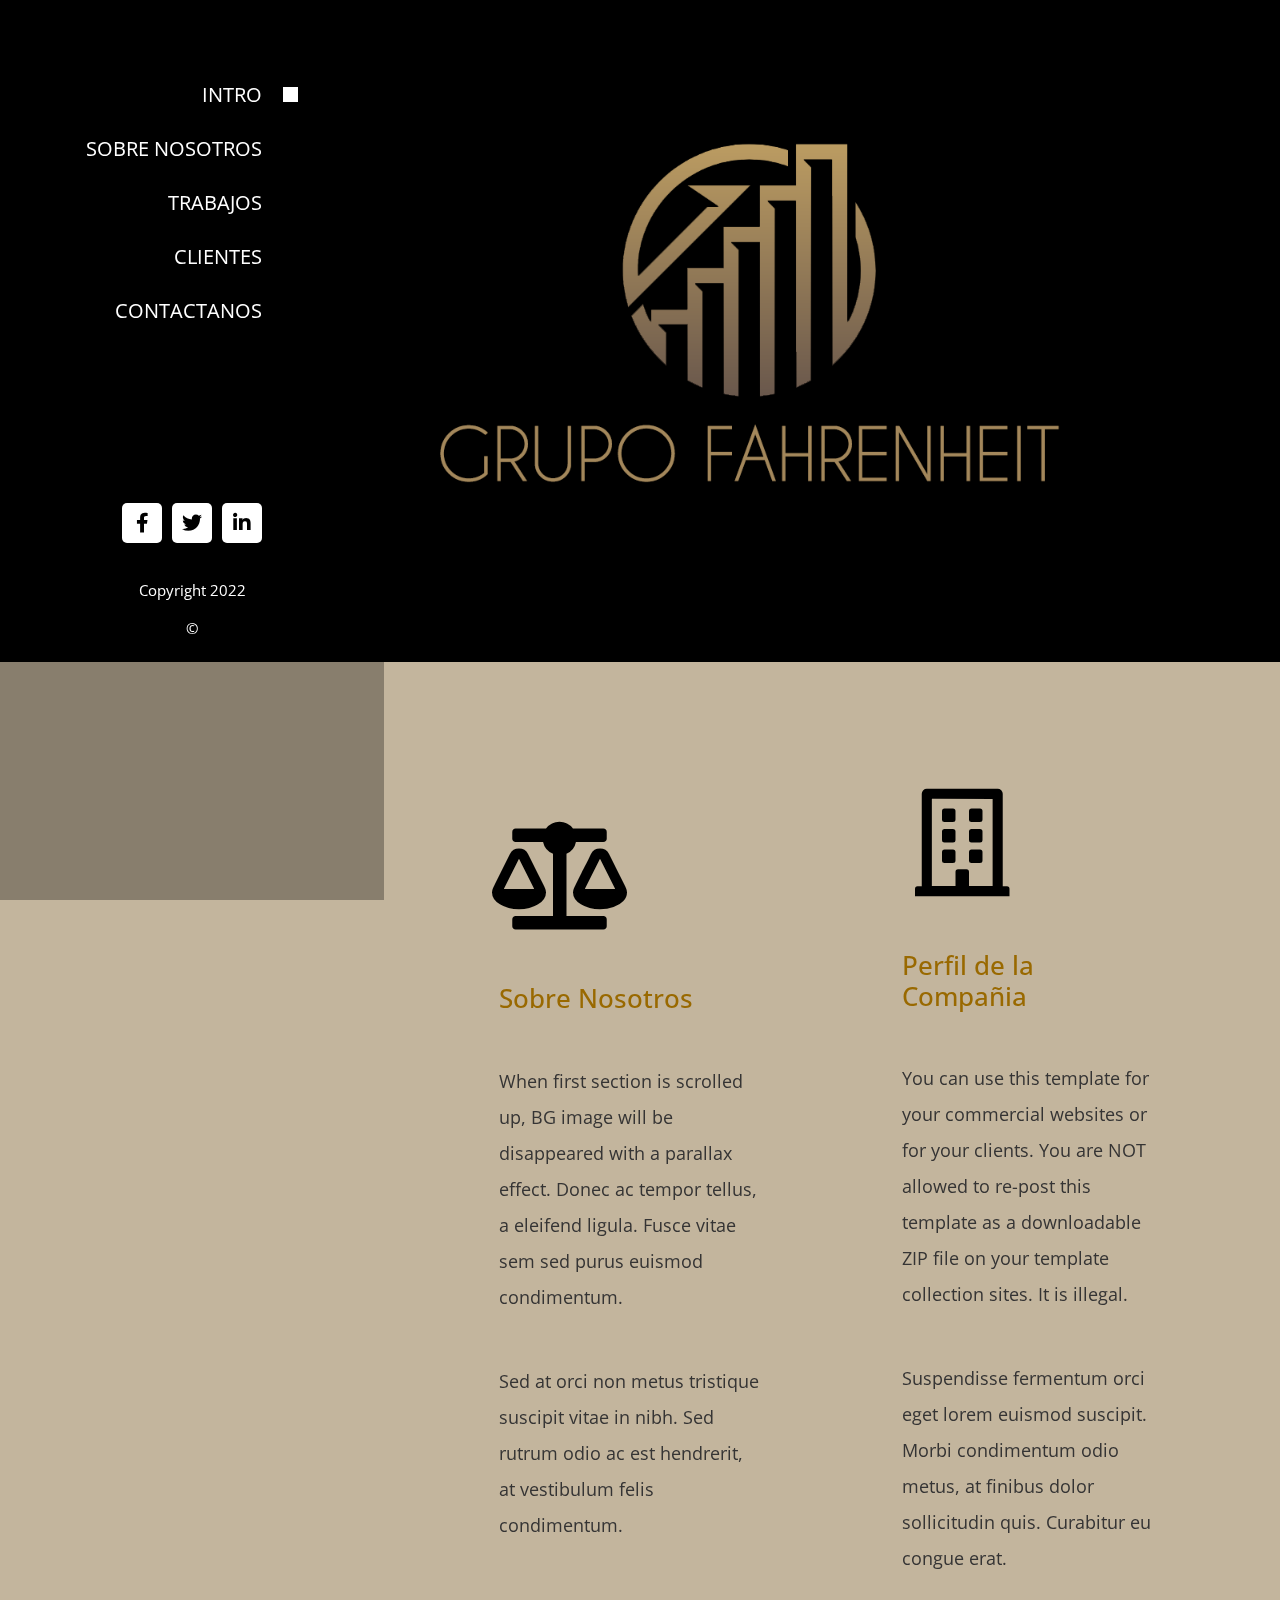
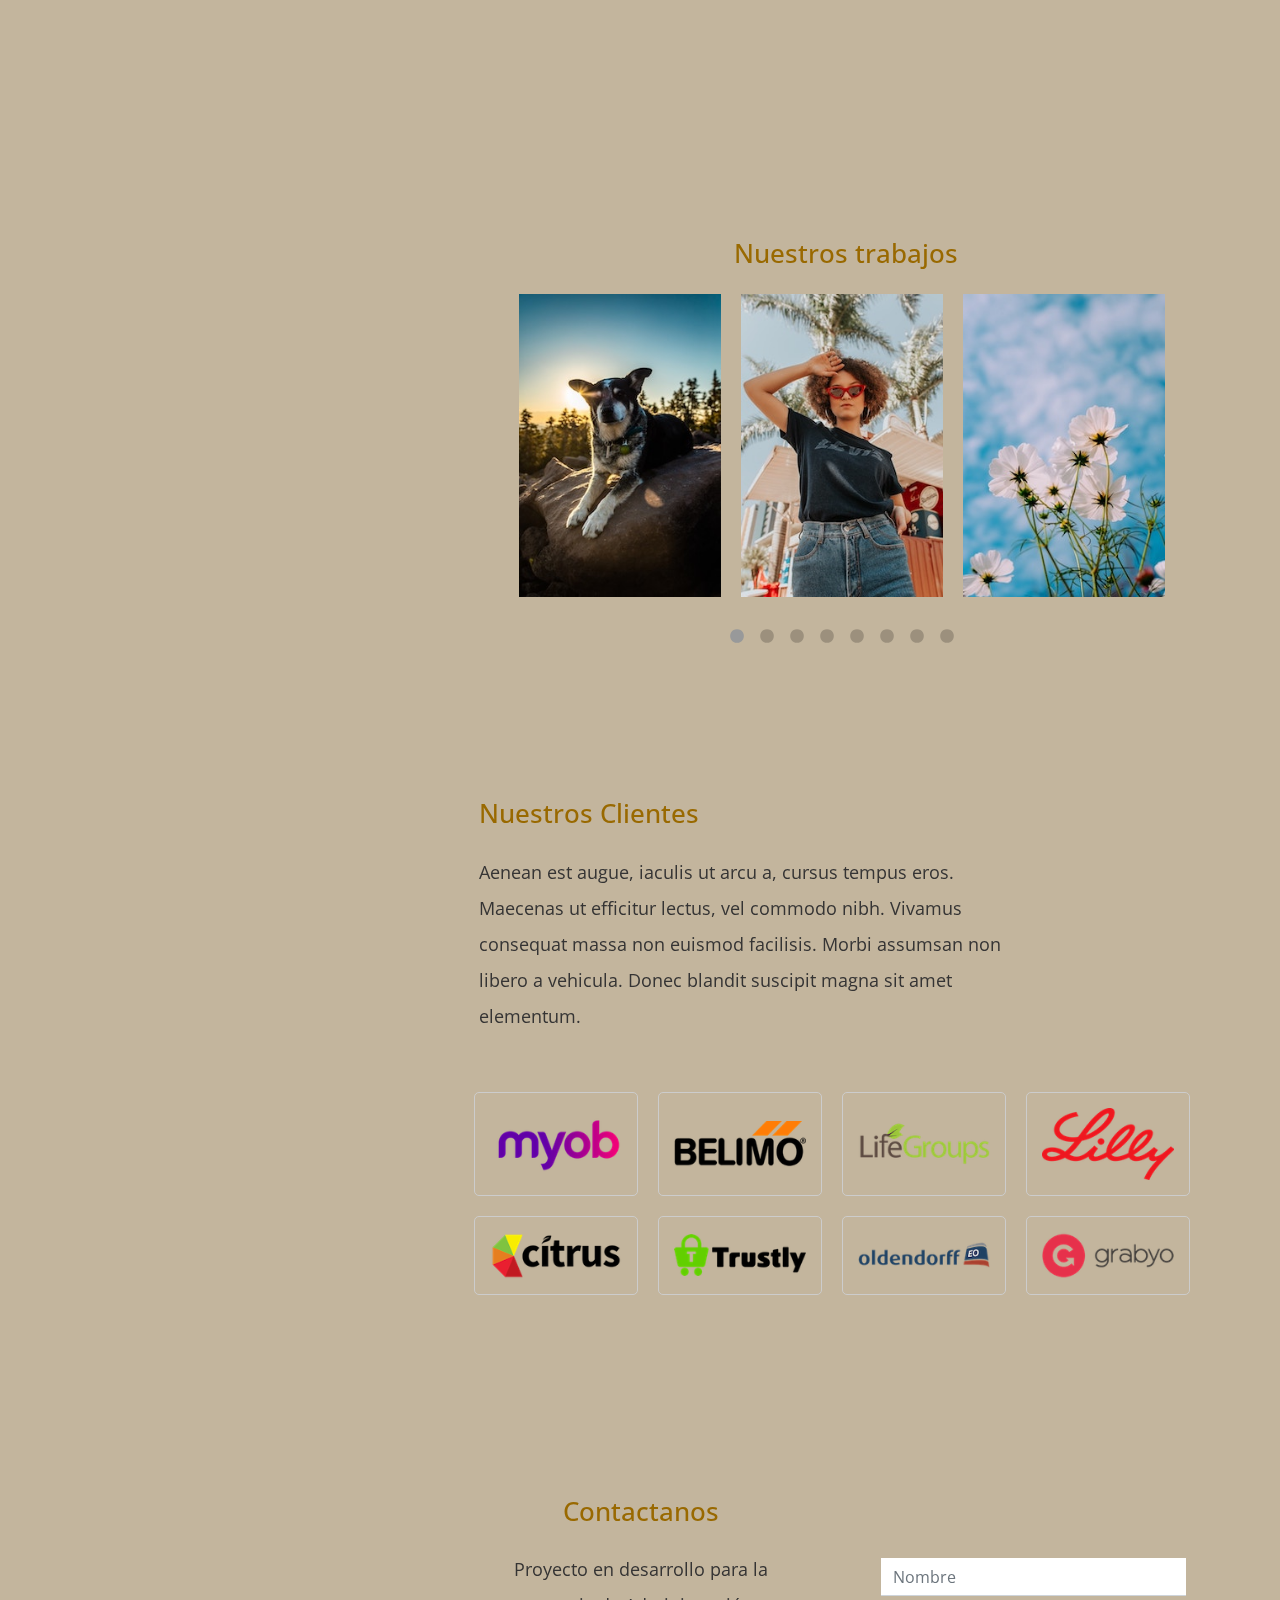
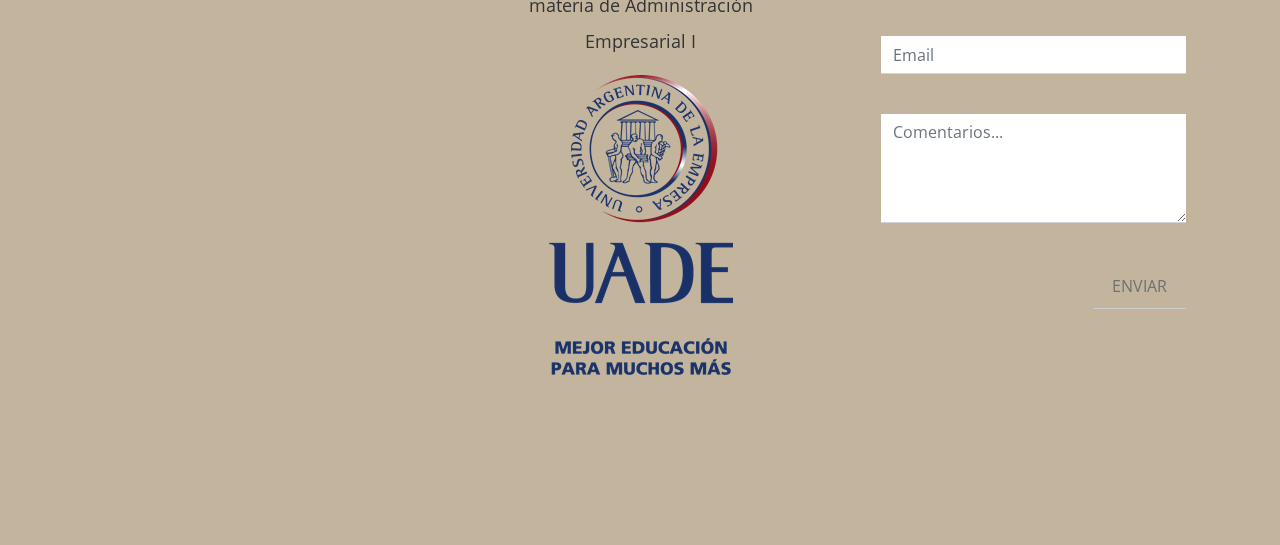
==== index.html @ c652b600 "se sube el proyecto" ====
<!DOCTYPE html>
<html lang="en">
  <head>
    <meta charset="UTF-8" />
    <meta name="viewport" content="width=device-width, initial-scale=1.0" />
    <meta http-equiv="X-UA-Compatible" content="ie=edge" />

    <title>Grupo Fahrenheit</title>
<!--
DREAM PULSE
https://templatemo.com/tm-536-dream-pulse
-->
    <link rel="stylesheet" href="https://fonts.googleapis.com/css?family=Open+Sans:400,600" />
    <link rel="stylesheet" href="css/all.min.css" />
    <link rel="stylesheet" href="css/bootstrap.min.css" />
    <link rel="stylesheet" href="slick/slick.css"/>    
    <link rel="stylesheet" href="slick/slick-theme.css"/>    
    <link rel="stylesheet" href="css/magnific-popup.css">
    <link rel="stylesheet" href="css/templatemo-dream-pulse.css" />
  </head>
  <body>
    <main class="container-fluid">
      <div class="row">        
          <nav id="tmSidebar" class="tm-bg-black-transparent tm-sidebar">
            <button class="navbar-toggler" type="button" aria-label="Toggle navigation">
              <i class="fas fa-bars"></i>
            </button>
            <div class="tm-sidebar-sticky">
              <div class="tm-brand-box">
                <div class="tm-double-border-1">
                  <div class="tm-double-border-2">
                    <h2 class="tm-brand text-uppercase"></h2>
                  
                    
                  </div>
                </div>
              </div>

              <ul id="tmMainNav" class="nav flex-column text-uppercase text-right tm-main-nav">
                <li class="nav-item">
                  <a href="#intro" class="nav-link active">
                    <span class="d-inline-block mr-3">Intro</span>
                    <span class="d-inline-block tm-white-rect"></span>
                  </a>
                </li>
                <li class="nav-item">
                  <a href="#about" class="nav-link">
                    <span class="d-inline-block mr-3">Sobre Nosotros</span>
                    <span class="d-inline-block tm-white-rect"></span>
                  </a>
                </li>
                <li class="nav-item">
                  <a href="#work" class="nav-link">
                    <span class="d-inline-block mr-3">Trabajos</span>
                    <span class="d-inline-block tm-white-rect"></span>
                  </a>
                </li>
                <li class="nav-item">
                  <a href="#clients" class="nav-link">
                    <span class="d-inline-block mr-3">Clientes</span>
                    <span class="d-inline-block tm-white-rect"></span>
                  </a>
                </li>
                <li class="nav-item">
                  <a href="#talk" class="nav-link">
                    <span class="d-inline-block mr-3">Contactanos</span>
                    <span class="d-inline-block tm-white-rect"></span>
                  </a>
                </li>
              </ul>
              <ul class="nav flex-row tm-social-links">
                <li class="nav-item">
                  <a href="https://facebook.com" class="nav-link tm-social-link">
                    <i class="fab fa-facebook-f"></i>
                  </a>
                </li>
                <li class="nav-item">
                  <a href="https://twitter.com" class="nav-link tm-social-link">
                    <i class="fab fa-twitter"></i>
                  </a>
                </li>
               
                <li class="nav-item">
                  <a href="https://linkedin.com" class="nav-link tm-social-link">
                    <i class="fab fa-linkedin-in"></i>
                  </a>
                </li>
              </ul>
              <footer class="text-center text-white small">
                <p class="mb--0 mb-2">Copyright 2022 </p>
                <p class="mb-0">©
                  <a rel="nofollow" href="https://templatemo.com" class="tm-footer-link"></a>
                </p>
              </footer>
            </div>
          </nav>
          
          <main role="main" class="ml-sm-auto col-12">
            <div
              class="parallax-window"
              data-parallax="scroll"
              data-image-src="/img/logo/header.png">
                     
                </section>
            </div>            
          </div>

          <div class="tm-section-wrap bg-white">
            <section id="about" class="row tm-section">
              <div class="col-xl-6">
                <div class="tm-section-half">    
                    <div><i class="fas fa-6x fa-balance-scale mb-5 tm-section-icon"></i></div>                        
                    <h2 class="tm-section-title tm-color-primary mb-5">Sobre Nosotros</h2>
                    <p class="mb-5">
                      When first section is scrolled up, BG image will be
                      disappeared with a parallax effect. Donec ac tempor tellus, a
                      eleifend ligula. Fusce vitae sem sed purus euismod
                      condimentum.
                    </p>
                    <p>
                      Sed at orci non metus tristique suscipit vitae in nibh. Sed
                      rutrum odio ac est hendrerit, at vestibulum felis condimentum.
                    </p>
                </div>
              </div>
              <div class="col-xl-6">
                <div class="tm-section-half">
                    <div><i class="far fa-6x fa-building mb-5 tm-section-icon"></i></div>
                    <h2 class="tm-section-title tm-color-primary mb-5">Perfil de la Compañia</h2>
                    <p class="mb-5">
                      You can use this template for your commercial websites or for your clients. 
                      You are NOT allowed to re-post this template as a downloadable ZIP file 
                      on your template collection sites. It is illegal.
                    </p>
                    <p>
                      Suspendisse fermentum orci eget lorem euismod suscipit. Morbi
                      condimentum odio metus, at finibus dolor sollicitudin quis.
                      Curabitur eu congue erat.
                    </p>
                </div>
              </div>
            </section>
          </div>
            
          <div class="tm-section-wrap bg-white">
            <section id="work" class="row tm-section">
              <div class="col-12">
                <div class="w-100 tm-double-border-1 tm-border-gray">
                    <div class="tm-double-border-2 tm-border-gray tm-box-pad">
                      <div class="tm-gallery-wrap">
                          <h2 class="tm-color-primary tm-section-title mb-4 ml-2">Nuestros trabajos</h2>
                          <div class="tm-gallery">
                            <div class="tm-gallery-item">                        
                              <figure class="effect-bubba">
                                <img src="img/gallery/01.jpg" alt="Our Work Image" class="img-fluid">
                                <figcaption>
                                  <h2>Fresh <span>Bubba</span></h2>
                                  <p>Bubba likes to appear out of thin air.</p>
                                  <a href="img/gallery/large/01.jpg">View more</a>
                                </figcaption>
                              </figure>
                            </div>
                            <div class="tm-gallery-item">
                              <figure class="effect-bubba">
                                <img src="img/gallery/02.jpg" alt="Our Work Image" class="img-fluid">
                                <figcaption>
                                  <h2>Fresh <span>Bubba</span></h2>
                                  <p>Bubba likes to appear out of thin air.</p>
                                  <a href="img/gallery/large/02.jpg">View more</a>
                                </figcaption>
                              </figure>
                            </div>
                            <div class="tm-gallery-item">
                              <figure class="effect-bubba">
                                <img src="img/gallery/03.jpg" alt="Our Work Image" class="img-fluid">
                                <figcaption>
                                  <h2>Fresh <span>Bubba</span></h2>
                                  <p>Bubba likes to appear out of thin air.</p>
                                  <a href="img/gallery/large/03.jpg">View more</a>
                                </figcaption>
                              </figure>
                            </div>
                            <div class="tm-gallery-item">
                              <figure class="effect-bubba">
                                <img src="img/gallery/04.jpg" alt="Our Work Image" class="img-fluid">
                                <figcaption>
                                  <h2>Fresh <span>Bubba</span></h2>
                                  <p>Bubba likes to appear out of thin air.</p>
                                  <a href="img/gallery/large/04.jpg">View more</a>
                                </figcaption>
                              </figure>
                            </div>
                            <div class="tm-gallery-item">
                              <figure class="effect-bubba">
                                <img src="img/gallery/05.jpg" alt="Our Work Image" class="img-fluid">
                                <figcaption>
                                  <h2>Fresh <span>Bubba</span></h2>
                                  <p>Bubba likes to appear out of thin air.</p>
                                  <a href="img/gallery/large/05.jpg">View more</a>
                                </figcaption>
                              </figure>
                            </div>
                            <div class="tm-gallery-item">
                              <figure class="effect-bubba">
                                <img src="img/gallery/06.jpg" alt="Our Work Image" class="img-fluid">
                                <figcaption>
                                  <h2>Fresh <span>Bubba</span></h2>
                                  <p>Bubba likes to appear out of thin air.</p>
                                  <a href="img/gallery/large/06.jpg">View more</a>
                                </figcaption>
                              </figure>
                            </div>
                            <div class="tm-gallery-item">
                              <figure class="effect-bubba">
                                <img src="img/gallery/07.jpg" alt="Our Work Image" class="img-fluid">
                                <figcaption>
                                  <h2>Fresh <span>Bubba</span></h2>
                                  <p>Bubba likes to appear out of thin air.</p>
                                  <a href="img/gallery/large/07.jpg">View more</a>
                                </figcaption>
                              </figure>
                            </div>
                            <div class="tm-gallery-item">
                              <figure class="effect-bubba">
                                <img src="img/gallery/08.jpg" alt="Our Work Image" class="img-fluid">
                                <figcaption>
                                  <h2>Fresh <span>Bubba</span></h2>
                                  <p>Bubba likes to appear out of thin air.</p>
                                  <a href="img/gallery/large/08.jpg">View more</a>
                                </figcaption>
                              </figure>
                            </div>
                          </div>
                      </div>                        
                    </div>                  
                  </div>     
              </div>         
            </section>
          </div>
            
          <div class="tm-section-wrap bg-white">
            <section id="clients" class="row tm-section">
              <div class="col-12 tm-section-pad">
                  <div class="tm-flex-item-left">
                      <div class="tm-w-80">
                          <h2 class="tm-color-primary tm-section-title mb-4">Nuestros Clientes</h2>
                          <p class="mb-5">
                            Aenean est augue, iaculis ut arcu a, cursus tempus eros.
                            Maecenas ut efficitur lectus, vel commodo nibh. Vivamus
                            consequat massa non euismod facilisis. Morbi assumsan non libero
                            a vehicula. Donec blandit suscipit magna sit amet elementum.
                          </p>
                      </div>
                      
                      <div class="row tm-clients-images">
                        <div class="col-xl-3 col-lg-6 col-md-4 col-sm-6 tm-img-wrap">
                          <a href="https://google.com">
                            <img src="img/client-1.png" alt="Client Image" class="img-fluid tm-client-img" />
                          </a>                          
                        </div>
                        <div class="col-xl-3 col-lg-6 col-md-4 col-sm-6 tm-img-wrap">
                          <a href="https://facebook.com">
                            <img src="img/client-2.png" alt="Client Image" class="img-fluid tm-client-img" />
                          </a>                          
                        </div>
                        <div class="col-xl-3 col-lg-6 col-md-4 col-sm-6 tm-img-wrap">
                          <a href="https://twitter.com">
                            <img src="img/client-3.png" alt="Client Image" class="img-fluid tm-client-img" />
                          </a>                          
                        </div>
                        <div class="col-xl-3 col-lg-6 col-md-4 col-sm-6 tm-img-wrap">
                          <a href="https://instagram.com">
                            <img src="img/client-4.png" alt="Client Image" class="img-fluid tm-client-img" />
                          </a>                          
                        </div>
                        <div class="col-xl-3 col-lg-6 col-md-4 col-sm-6 tm-img-wrap">
                            <a href="https://google.com">
                              <img src="img/client-5.png" alt="Client Image" class="img-fluid tm-client-img" />
                            </a>                          
                          </div>
                          <div class="col-xl-3 col-lg-6 col-md-4 col-sm-6 tm-img-wrap">
                            <a href="https://facebook.com">
                              <img src="img/client-6.png" alt="Client Image" class="img-fluid tm-client-img" />
                            </a>                          
                          </div>
                          <div class="col-xl-3 col-lg-6 col-md-4 col-sm-6 tm-img-wrap">
                            <a href="https://twitter.com">
                              <img src="img/client-7.png" alt="Client Image" class="img-fluid tm-client-img" />
                            </a>                          
                          </div>
                          <div class="col-xl-3 col-lg-6 col-md-4 col-sm-6 tm-img-wrap">
                            <a href="https://instagram.com">
                              <img src="img/client-8.png" alt="Client Image" class="img-fluid tm-client-img" />
                            </a>                          
                          </div>
                      </div>
                  </div> 
              </div>                             
            </section>
          </div>
            
          <div class="tm-section-wrap bg-white">
            <section id="talk" class="row tm-section">
                <div class="col-xl-6 mb-5">
                  <div class="tm-double-border-1 tm-border-gray">
                    <div class="tm-double-border-2 tm-border-gray tm-box-pad">
                        <h2 class="tm-color-primary tm-section-title mb-4">Contactanos</h2>
                        <p class="mb-4">
                          
                        </p>
                        <p class="mb-3">
                          Proyecto en desarrollo para la materia de Administración Empresarial I
                        </p>
                        <p></p>
                        <p>
                        <img src="/img/logo/UADE-logo-EDBB85D93C-seeklogo.com.png" alt="">
                      </p>
                    </div>                    
                  </div>                  
                </div>
                <div class="col-xl-6 mb-5">
                  <div class="tm-contact-form-wrap">
                    <form action="" method="POST" class="tm-contact-form">
                        <div class="form-group">
                          <input type="text" id="contact_name" name="contact_name" class="form-control rounded-0 border-top-0 border-right-0 border-left-0" placeholder="Nombre" required="" />
                        </div>
                        <div class="form-group">
                          <input type="email" id="contact_email" name="contact_email" class="form-control rounded-0 border-top-0 border-right-0 border-left-0" placeholder="Email" required="" />
                        </div>
                
                        <div class="form-group">
                          <textarea rows="4" id="contact_message" name="contact_message" class="form-control rounded-0 border-top-0 border-right-0 border-left-0" placeholder="Comentarios..." required=""></textarea>
                        </div>
                
                        <div class="form-group mb-0">
                          <button type="submit" class="btn rounded-0 d-block ml-auto tm-btn-primary">
                            ENVIAR
                          </button>
                        </div>
                      </form>
                  </div>                    
                </div>
              </section>
          </div>
        </main>        
      </div>
    </div>
    <script src="js/jquery.min.js"></script>
    <script src="js/jquery.singlePageNav.min.js"></script>
    <script src="js/parallax.min.js"></script>
    <script src="slick/slick.min.js"></script>
    <script src="js/jquery.magnific-popup.min.js"></script>
    <script src="js/templatemo-scripts.js"></script>
  </body>
</html>
---- css/templatemo-dream-pulse.css ----
/*

DREAM PULSE

https://templatemo.com/tm-536-dream-pulse

*/

body {
  font-family: "Open Sans", Arial, Helvetica, sans-serif;
  font-size: 18px;
  font-weight: 400;
  overflow-x: hidden;
  color: #353434;
  background-color: #957c5391;
}

p {
  line-height: 2;
}

a {
  transition: all 0.3s ease;
}

.container-fluid {
  padding-left: 0;
  padding-right: 0;
}

.small {
  font-size: 0.95rem;
}

.tm-color-primary {
  color: rgb(153, 105, 0);
}

.tm-color-gray {
  color: #333;
}

.tm-bg-black-transparent {
  background-color: rgba(0, 0, 0, 0.3);
}

.tm-bg-white-transparent {
  background-color: rgba(255, 255, 255, 0.3);
  border: 1px solid white;
}


.tm-intro {
  max-width: 500px;
  width: 100%;
  padding: 55px;
  margin-right: 0;
  margin-left: auto;
}

.tm-section-title {
  font-size: 1.6rem;
}

.parallax-window {
  min-height: 662px;
  background: transparent;
}

.tm-section {
  display: flex;
  align-items: center;
  height: auto;
  max-width: 1275px;
  padding: 66px 60px;
}

#intro {
  min-height: 100vh;
  max-width: none;
}

.tm-brand {
  font-size: 2.6rem;
}

.tm-brand-box {
  box-sizing: content-box;
  width: 100%;
  max-width: 230px;
 // min-height: 160px;
  color: white;
  text-align: center;
 // margin: 70px auto 90px;
}

.tm-double-border-1,
.tm-double-border-2 {
  border: 0px solid #fff;
  position: relative;
  text-align: center;
}

.tm-double-border-2 {
  top: 10px;
  left: 10px;
}

.tm-border-gray {
  border-color: #cdcecf;
}

.tm-box-pad {
  padding: 50px 55px;
}

.tm-brand {
  padding: 30px;
}

.tm-sidebar {
  position: fixed;
  top: 0;
  bottom: 0;
  left: 0;
  z-index: 100;
  padding-left: 70px;
  padding-right: 70px;
  width: 400px;
  max-width: 400px;
}

/* Hide scrollbar */
.tm-sidebar {
  overflow-y: scroll;
  scrollbar-width: none; /* Firefox */
  -ms-overflow-style: none; /* IE 10+ */
}
.tm-sidebar::-webkit-scrollbar {
  /* WebKit */
  width: 0;
  height: 0;
}

.tm-sidebar-sticky {
  display: flex;
  flex-direction: column;
  align-items: center;
  justify-content: center;
}

.tm-section-wrap {
  width: calc(100% - 400px);
  margin-left: auto;
  margin-right: 0;
}

.tm-main-nav > li > a {
  color: white;
}

.tm-main-nav {
  margin-bottom: 160px;
}

.tm-white-rect {
  display: block;
  width: 15px;
  height: 15px;
  background-color: white;
}

.nav-link {
  font-size: 1.25rem;
  padding-top: 12px;
  padding-bottom: 12px;
}

.nav-link .tm-white-rect {
  opacity: 0;
  transition: all 0.3s ease;
}

.nav-link.current .tm-white-rect,
.nav-link:hover .tm-white-rect {
  opacity: 1;
}

.tm-main-nav .nav-link:hover {
  animation-name: blinker;
  animation-duration: 0.5s;
  animation-timing-function: ease-in-out;
  animation-iteration-count: infinite;
}

@keyframes blinker {
  0% {
    opacity: 1;
  }
  50% {
    opacity: 0.1;
  }
  100% {
    opacity: 1;
  }
}

.tm-social-links {
  margin-bottom: 27px;
}

.tm-social-link {
  width: 40px;
  height: 40px;
  color: black;
  background-color: white;
  margin: 8px;
  border-radius: 5px;
  padding: 0;
  display: flex;
  align-items: center;
  justify-content: center;
}

.tm-social-link:hover,
.tm-social-link:focus {
  background-color: #069;
  color: white;
}

.tm-footer-link {
  color: white;
}

.tm-footer-link:hover {
  color: #F93;
  text-decoration: none;
}

.tm-section-half {
  padding: 55px;
}

.tm-section-icon {
  color: #369;
  width: 120px;
  height: 120px;
  display: flex;
  align-items: center;
  justify-content: center;
}

/* Our Work */

.tm-gallery-wrap {
  max-width: 1040px;
  margin-left: auto;
  margin-right: auto;
}

@media (max-width: 1600px) {
  .tm-gallery-wrap {
    max-width: 780px;
  }
}

@media (max-width: 1200px) {
  .tm-gallery-wrap {
    max-width: 520px;
  }
}

@media (max-width: 991px) {
  .tm-gallery-wrap {
    max-width: 780px;
  }
}

@media (max-width: 767px) {
  .tm-gallery-wrap {
    max-width: 520px;
  }
}

@media (max-width: 480px) {
  .tm-gallery-wrap {
    max-width: 260px;
  }
}

.tm-gallery-item {
  padding-left: 10px;
  padding-right: 10px;
}

.slick-dots {
  bottom: -50px;
}

.slick-dots li button:before {
  font-size: 16px;
  opacity: 0.2;
}

.slick-dots li.slick-active button:before {
  color: #98999a;
  opacity: 1;
}

/* 
  Gallery Item Hover Effect
  https://tympanus.net/codrops/2014/06/19/ideas-for-subtle-hover-effects/
*/

/* Common style */
.tm-gallery-item figure {
  position: relative;
  float: left;
  overflow: hidden;
  margin-bottom: 0;
  background: #3085a3;
  text-align: center;
  cursor: pointer;
}

.tm-gallery-item figure img {
  position: relative;
  display: block;
  min-height: 100%;
  max-width: 100%;
  opacity: 0.8;
}

.tm-gallery-item figure figcaption {
  padding: 1em;
  color: #fff;
  text-transform: uppercase;
  font-size: 1.25em;
  -webkit-backface-visibility: hidden;
  backface-visibility: hidden;
}

.tm-gallery-item figure figcaption::before,
.tm-gallery-item figure figcaption::after {
  pointer-events: none;
}

.tm-gallery-item figure figcaption,
.tm-gallery-item figure figcaption > a {
  position: absolute;
  top: 0;
  left: 0;
  width: 100%;
  height: 100%;
  display: flex;
  flex-direction: column;
  justify-content: center;
}

/* Anchor will cover the whole item by default */
/* For some effects it will show as a button */
.tm-gallery-item figure figcaption > a {
  z-index: 1000;
  text-indent: 200%;
  white-space: nowrap;
  font-size: 0;
  opacity: 0;
}

.tm-gallery-item figure h2 {
  word-spacing: -0.15em;
  font-weight: 300;
}

.tm-gallery-item figure h2 span {
  font-weight: 800;
}

.tm-gallery-item figure h2,
.tm-gallery-item figure p {
  margin: 0;
}

.tm-gallery-item figure p {
  letter-spacing: 1px;
  font-size: 68.5%;
}

/*---------------*/
/***** Bubba *****/
/*---------------*/

figure.effect-bubba {
  background: #069;
}

figure.effect-bubba img {
  opacity: 1;
  -webkit-transition: opacity 0.35s;
  transition: opacity 0.35s;
}

figure.effect-bubba:hover img {
  opacity: 0.4;
}

figure.effect-bubba figcaption::before,
figure.effect-bubba figcaption::after {
  position: absolute;
  top: 15px;
  right: 15px;
  bottom: 15px;
  left: 15px;
  content: "";
  opacity: 0;
  -webkit-transition: opacity 0.35s, -webkit-transform 0.35s;
  transition: opacity 0.35s, transform 0.35s;
}

figure.effect-bubba figcaption::before {
  border-top: 1px solid #fff;
  border-bottom: 1px solid #fff;
  -webkit-transform: scale(0, 1);
  transform: scale(0, 1);
}

figure.effect-bubba figcaption::after {
  border-right: 1px solid #fff;
  border-left: 1px solid #fff;
  -webkit-transform: scale(1, 0);
  transform: scale(1, 0);
}

figure.effect-bubba h2 {
  font-size: 1.5rem;
  margin-bottom: 30px;
  opacity: 0;
  -webkit-transition: -webkit-transform 0.35s;
  transition: transform 0.35s;
  -webkit-transform: translate3d(0, -20px, 0);
  transform: translate3d(0, -20px, 0);
}

figure.effect-bubba p {
  width: 100%;
  padding: 10px;
  opacity: 0;
  -webkit-transition: opacity 0.35s, -webkit-transform 0.35s;
  transition: opacity 0.35s, transform 0.35s;
  -webkit-transform: translate3d(0, 20px, 0);
  transform: translate3d(0, 20px, 0);
}

figure.effect-bubba:hover figcaption::before,
figure.effect-bubba:hover figcaption::after {
  opacity: 1;
  -webkit-transform: scale(1);
  transform: scale(1);
}

figure.effect-bubba:hover h2,
figure.effect-bubba:hover p {
  opacity: 1;
  -webkit-transform: translate3d(0, 0, 0);
  transform: translate3d(0, 0, 0);
}

/* Clients */
.tm-section-pad {
  padding-left: 50px;
  padding-right: 50px;
}

.tm-clients-images {
  max-width: 1040px;
}

.tm-w-80 {
  max-width: 80%;
}

.tm-flex-item-left {
  align-self: flex-start;
}

.tm-img-wrap {
  padding: 10px;
}

.tm-img-wrap a {
  display: flex;
  align-items: center;
  justify-content: center;
  border: 1px solid #ccc;
  border-radius: 5px;
  padding: 15px;
  width: 240px;
  height: 120px;
}

.tm-contact-form-wrap {
  display: flex;
  align-items: center;
  justify-content: center;
}

.tm-contact-form {
  max-width: 305px;
  width: 100%;
}

.form-group {
  margin-bottom: 40px;
}

.tm-btn-primary {
  color: #707172;
  border-bottom: 1px solid #cdcecf;
  padding: 10px 18px;
  position: relative;
}

.tm-btn-primary:hover,
.tm-btn-primary:active {
  color: #fff;
  background-color: #999;
}

.tm-btn-primary:after {
  width: 100%;
  height: 0%;
  top: 0;
  left: 0;
  background: #cdcecf;
  content: "";
  position: absolute;
  z-index: -1;
  -webkit-transition: all 0.3s;
  -moz-transition: all 0.3s;
  transition: all 0.3s;
}

.tm-btn-primary:hover:after,
.tm-btn-primary:active:after {
  height: 100%;
}

.form-control:focus {
  outline: none;
  box-shadow: none;
}

@media (max-width: 1600px) {
  .tm-sidebar {
    width: 30%;
    max-width: none;
    padding-left: 30px;
    padding-right: 30px;
  }

  .tm-social-link {
    margin: 5px;
  }

  .tm-section-wrap {
    width: 70%;
  }

  .tm-img-wrap a {
    width: 100%;
    height: 100%;
  }
}

.navbar-toggler {
  display: none;
}

@media (max-width: 991px) {
  .tm-bg-black-transparent {
    background-color: rgba(0, 0, 0, 0.5);
  }

  .tm-brand-box {
    margin-top: 30px;
    margin-bottom: 30px;
    max-width: 200px;
    min-height: 100px;
  }

  .tm-brand {
    padding: 20px 30px;
  }

  .tm-main-nav {
    margin-bottom: 60px;
  }

  .tm-social-links {
    margin-bottom: 30px;
  }

  footer p {
    line-height: 1;
  }

  .tm-sidebar {
    width: 250px;
    left: -250px;
    padding: 15px;
    transition: all 0.3s ease;
  }

  .navbar-toggler {
    display: block;
    position: fixed;
    left: 0;
    top: 0;
    background-color: rgba(0, 0, 0, 0.5);
    color: white;
    padding: 10px 15px;
    transition: all 0.3s ease;
    border-radius: 0;
    border-top-right-radius: 5px;
    border-bottom-right-radius: 5px;
    top: 5px;
  }

  .navbar-toggler:focus {
    outline: none;
  }

  .tm-sidebar.show {
    left: 0;
  }

  .tm-sidebar.show .navbar-toggler {
    left: 250px;
  }

  .tm-section-wrap {
    width: 100%;
  }

  figure.effect-bubba h2 {
    font-size: 1.1rem;
    margin-bottom: 25px;
  }

  .tm-gallery-item figure p {
    font-size: 63%;
    padding: 0;
    line-height: 1.5;
  }
}

@media (max-width: 767px) {
  .tm-section {
    padding: 30px;
  }
}

@media (max-width: 554px) {
  .tm-section {
    padding: 15px;
  }
}

@media (max-width: 383px) {
  .slick-dots {
    bottom: -40px;
  }

  .tm-box-pad {
    padding: 50px 30px;
  }
}
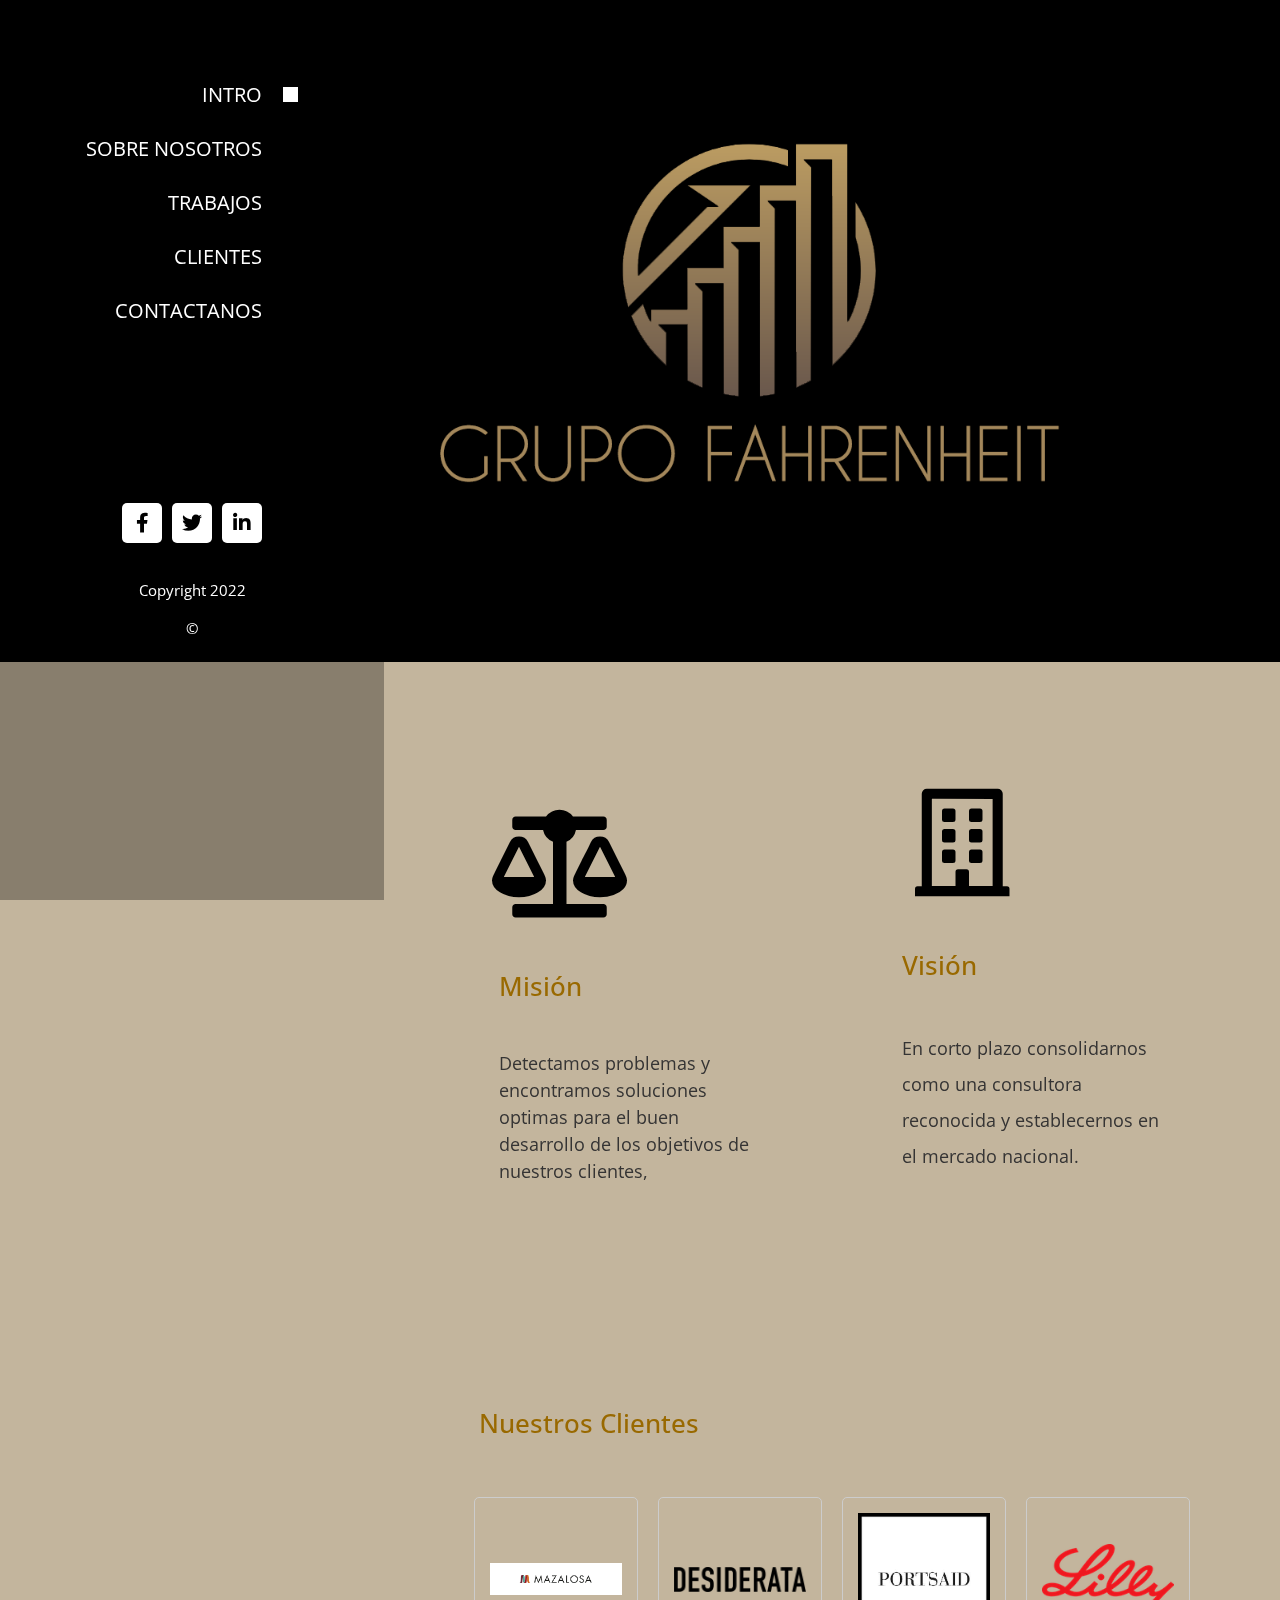
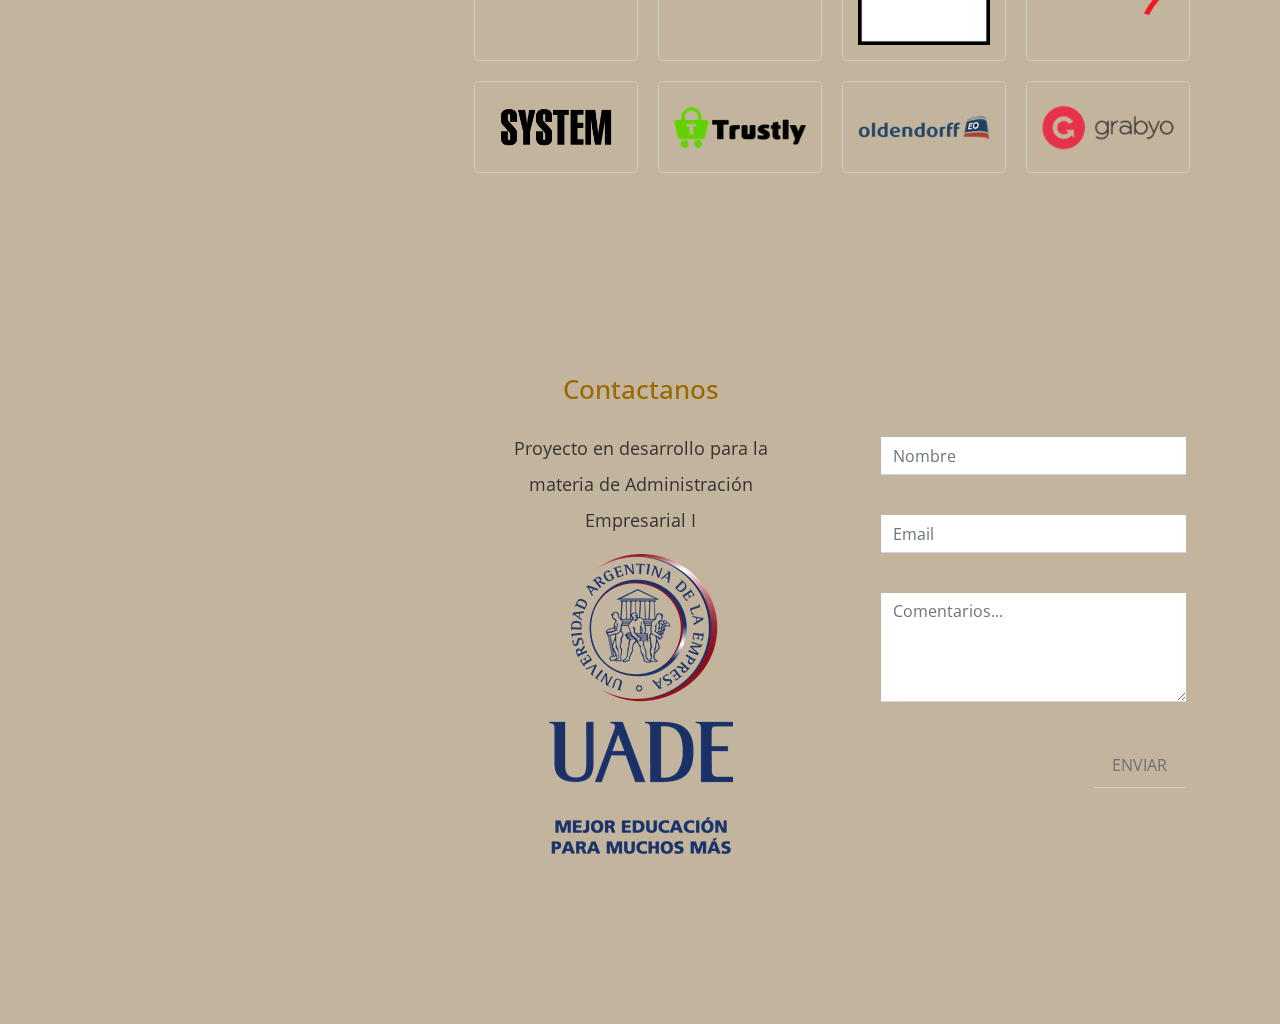
==== commit 47170fbc: "añadir logos marcas" ====
--- a/index.html
+++ b/index.html
@@ -75,7 +75,7 @@
                   </a>
                 </li>
                 <li class="nav-item">
-                  <a href="https://twitter.com" class="nav-link tm-social-link">
+                  <a href="https://twitter.com/fahrenheitgrupo" class="nav-link tm-social-link">
                     <i class="fab fa-twitter"></i>
                   </a>
                 </li>
@@ -99,7 +99,7 @@
             <div
               class="parallax-window"
               data-parallax="scroll"
-              data-image-src="/img/logo/header.png">
+              data-image-src="img/logo/header.png">
                      
                 </section>
             </div>            
@@ -110,132 +110,26 @@
               <div class="col-xl-6">
                 <div class="tm-section-half">    
                     <div><i class="fas fa-6x fa-balance-scale mb-5 tm-section-icon"></i></div>                        
-                    <h2 class="tm-section-title tm-color-primary mb-5">Sobre Nosotros</h2>
-                    <p class="mb-5">
-                      When first section is scrolled up, BG image will be
-                      disappeared with a parallax effect. Donec ac tempor tellus, a
-                      eleifend ligula. Fusce vitae sem sed purus euismod
-                      condimentum.
+                    <h2 class="tm-section-title tm-color-primary mb-5">Misión</h2>
+Detectamos problemas y encontramos soluciones optimas para el buen desarrollo de los objetivos de 
+nuestros clientes, 
                     </p>
                     <p>
-                      Sed at orci non metus tristique suscipit vitae in nibh. Sed
-                      rutrum odio ac est hendrerit, at vestibulum felis condimentum.
                     </p>
                 </div>
               </div>
               <div class="col-xl-6">
                 <div class="tm-section-half">
                     <div><i class="far fa-6x fa-building mb-5 tm-section-icon"></i></div>
-                    <h2 class="tm-section-title tm-color-primary mb-5">Perfil de la Compañia</h2>
+                    <h2 class="tm-section-title tm-color-primary mb-5">Visión</h2>
                     <p class="mb-5">
-                      You can use this template for your commercial websites or for your clients. 
-                      You are NOT allowed to re-post this template as a downloadable ZIP file 
-                      on your template collection sites. It is illegal.
-                    </p>
-                    <p>
-                      Suspendisse fermentum orci eget lorem euismod suscipit. Morbi
-                      condimentum odio metus, at finibus dolor sollicitudin quis.
-                      Curabitur eu congue erat.
+En corto plazo consolidarnos como una consultora reconocida y establecernos en el mercado nacional.
                     </p>
                 </div>
               </div>
             </section>
           </div>
             
-          <div class="tm-section-wrap bg-white">
-            <section id="work" class="row tm-section">
-              <div class="col-12">
-                <div class="w-100 tm-double-border-1 tm-border-gray">
-                    <div class="tm-double-border-2 tm-border-gray tm-box-pad">
-                      <div class="tm-gallery-wrap">
-                          <h2 class="tm-color-primary tm-section-title mb-4 ml-2">Nuestros trabajos</h2>
-                          <div class="tm-gallery">
-                            <div class="tm-gallery-item">                        
-                              <figure class="effect-bubba">
-                                <img src="img/gallery/01.jpg" alt="Our Work Image" class="img-fluid">
-                                <figcaption>
-                                  <h2>Fresh <span>Bubba</span></h2>
-                                  <p>Bubba likes to appear out of thin air.</p>
-                                  <a href="img/gallery/large/01.jpg">View more</a>
-                                </figcaption>
-                              </figure>
-                            </div>
-                            <div class="tm-gallery-item">
-                              <figure class="effect-bubba">
-                                <img src="img/gallery/02.jpg" alt="Our Work Image" class="img-fluid">
-                                <figcaption>
-                                  <h2>Fresh <span>Bubba</span></h2>
-                                  <p>Bubba likes to appear out of thin air.</p>
-                                  <a href="img/gallery/large/02.jpg">View more</a>
-                                </figcaption>
-                              </figure>
-                            </div>
-                            <div class="tm-gallery-item">
-                              <figure class="effect-bubba">
-                                <img src="img/gallery/03.jpg" alt="Our Work Image" class="img-fluid">
-                                <figcaption>
-                                  <h2>Fresh <span>Bubba</span></h2>
-                                  <p>Bubba likes to appear out of thin air.</p>
-                                  <a href="img/gallery/large/03.jpg">View more</a>
-                                </figcaption>
-                              </figure>
-                            </div>
-                            <div class="tm-gallery-item">
-                              <figure class="effect-bubba">
-                                <img src="img/gallery/04.jpg" alt="Our Work Image" class="img-fluid">
-                                <figcaption>
-                                  <h2>Fresh <span>Bubba</span></h2>
-                                  <p>Bubba likes to appear out of thin air.</p>
-                                  <a href="img/gallery/large/04.jpg">View more</a>
-                                </figcaption>
-                              </figure>
-                            </div>
-                            <div class="tm-gallery-item">
-                              <figure class="effect-bubba">
-                                <img src="img/gallery/05.jpg" alt="Our Work Image" class="img-fluid">
-                                <figcaption>
-                                  <h2>Fresh <span>Bubba</span></h2>
-                                  <p>Bubba likes to appear out of thin air.</p>
-                                  <a href="img/gallery/large/05.jpg">View more</a>
-                                </figcaption>
-                              </figure>
-                            </div>
-                            <div class="tm-gallery-item">
-                              <figure class="effect-bubba">
-                                <img src="img/gallery/06.jpg" alt="Our Work Image" class="img-fluid">
-                                <figcaption>
-                                  <h2>Fresh <span>Bubba</span></h2>
-                                  <p>Bubba likes to appear out of thin air.</p>
-                                  <a href="img/gallery/large/06.jpg">View more</a>
-                                </figcaption>
-                              </figure>
-                            </div>
-                            <div class="tm-gallery-item">
-                              <figure class="effect-bubba">
-                                <img src="img/gallery/07.jpg" alt="Our Work Image" class="img-fluid">
-                                <figcaption>
-                                  <h2>Fresh <span>Bubba</span></h2>
-                                  <p>Bubba likes to appear out of thin air.</p>
-                                  <a href="img/gallery/large/07.jpg">View more</a>
-                                </figcaption>
-                              </figure>
-                            </div>
-                            <div class="tm-gallery-item">
-                              <figure class="effect-bubba">
-                                <img src="img/gallery/08.jpg" alt="Our Work Image" class="img-fluid">
-                                <figcaption>
-                                  <h2>Fresh <span>Bubba</span></h2>
-                                  <p>Bubba likes to appear out of thin air.</p>
-                                  <a href="img/gallery/large/08.jpg">View more</a>
-                                </figcaption>
-                              </figure>
-                            </div>
-                          </div>
-                      </div>                        
-                    </div>                  
-                  </div>     
-              </div>         
-            </section>
           </div>
             
           <div class="tm-section-wrap bg-white">
@@ -245,27 +139,23 @@
                       <div class="tm-w-80">
                           <h2 class="tm-color-primary tm-section-title mb-4">Nuestros Clientes</h2>
                           <p class="mb-5">
-                            Aenean est augue, iaculis ut arcu a, cursus tempus eros.
-                            Maecenas ut efficitur lectus, vel commodo nibh. Vivamus
-                            consequat massa non euismod facilisis. Morbi assumsan non libero
-                            a vehicula. Donec blandit suscipit magna sit amet elementum.
                           </p>
                       </div>
                       
                       <div class="row tm-clients-images">
                         <div class="col-xl-3 col-lg-6 col-md-4 col-sm-6 tm-img-wrap">
-                          <a href="https://google.com">
-                            <img src="img/client-1.png" alt="Client Image" class="img-fluid tm-client-img" />
-                          </a>                          
-                        </div>
-                        <div class="col-xl-3 col-lg-6 col-md-4 col-sm-6 tm-img-wrap">
-                          <a href="https://facebook.com">
-                            <img src="img/client-2.png" alt="Client Image" class="img-fluid tm-client-img" />
-                          </a>                          
-                        </div>
-                        <div class="col-xl-3 col-lg-6 col-md-4 col-sm-6 tm-img-wrap">
-                          <a href="https://twitter.com">
-                            <img src="img/client-3.png" alt="Client Image" class="img-fluid tm-client-img" />
+                          <a href="https://www.mazalosa.com.ar/intra/index.php/la-empresa/acerca-de-nosotros">
+                            <img src="img/mazalosa.png" alt="Client Image" class="img-fluid tm-client-img" />
+                          </a>                          
+                        </div>
+                        <div class="col-xl-3 col-lg-6 col-md-4 col-sm-6 tm-img-wrap">
+                          <a href="https://www.desiderata.com.ar/">
+                            <img src="img/desiderata.png" alt="Client Image" class="img-fluid tm-client-img" />
+                          </a>                          
+                        </div>
+                        <div class="col-xl-3 col-lg-6 col-md-4 col-sm-6 tm-img-wrap">
+                          <a href="https://www.portsaid.com.ar/">
+                            <img src="img/portsaid.jpg" alt="Client Image" class="img-fluid tm-client-img" />
                           </a>                          
                         </div>
                         <div class="col-xl-3 col-lg-6 col-md-4 col-sm-6 tm-img-wrap">
@@ -274,9 +164,8 @@
                           </a>                          
                         </div>
                         <div class="col-xl-3 col-lg-6 col-md-4 col-sm-6 tm-img-wrap">
-                            <a href="https://google.com">
-                              <img src="img/client-5.png" alt="Client Image" class="img-fluid tm-client-img" />
-                            </a>                          
+                            <a href="https://www.systembasic.com.ar/">
+                              <img src="img/system.png" alt="Client Image" class="img-fluid tm-client-img" /> </a>                          
                           </div>
                           <div class="col-xl-3 col-lg-6 col-md-4 col-sm-6 tm-img-wrap">
                             <a href="https://facebook.com">
@@ -313,7 +202,7 @@
                         </p>
                         <p></p>
                         <p>
-                        <img src="/img/logo/UADE-logo-EDBB85D93C-seeklogo.com.png" alt="">
+                        <img src="img/logo/UADE.png" alt="">
                       </p>
                     </div>                    
                   </div>                  
@@ -352,4 +241,4 @@
     <script src="js/jquery.magnific-popup.min.js"></script>
     <script src="js/templatemo-scripts.js"></script>
   </body>
-</html>+</html>
